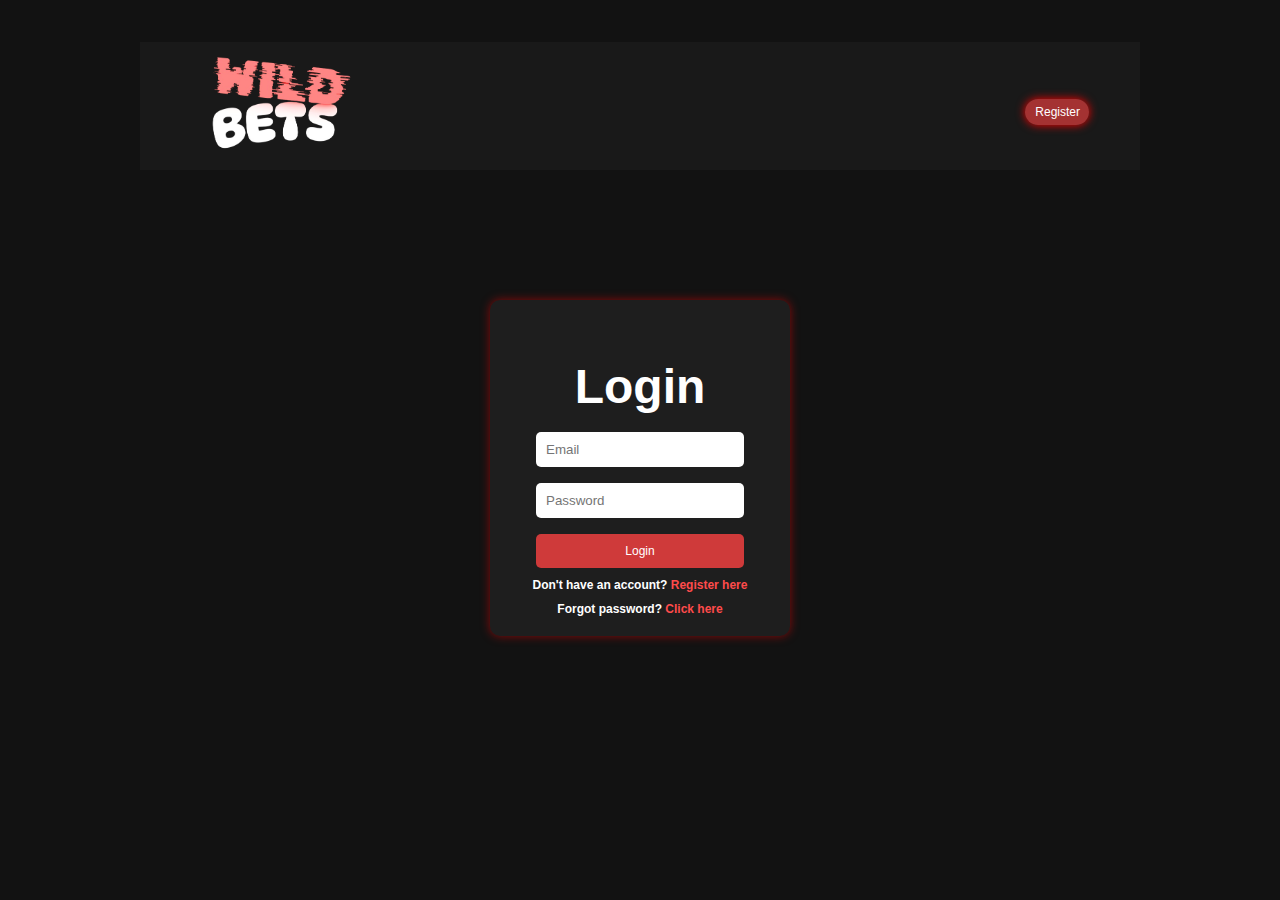
==== login.html @ a99faf58 "Add files via upload" ====
<!DOCTYPE html>
<html lang="en">
<head>
    <meta charset="UTF-8">
    <meta name="viewport" content="width=device-width, initial-scale=1.0">
    <title>Casino Background</title>
    <style>
        body {
            margin: 0;
            padding: 0;
            height: 100vh;
            display: flex;
            align-items: center;
            justify-content: center;
            background: url('lava.avif') no-repeat center center/cover; /* Replace 'background.jpg' with your image */
            /* background: linear-gradient(45deg, #1a1a2e, #16213e); */ /* Uncomment for gradient */
            /* background-color: #121212; */ /* Uncomment for solid color */

        }
    </style>
</head>
<body>
    <h1 style="color: white; font-family: Arial, sans-serif;">
</html>





<!DOCTYPE html>
<html lang="en">
<head>
    <meta charset="UTF-8">
    <meta name="viewport" content="width=device-width, initial-scale=1.0">
    <title>Game Portal</title>
    <style>
        /* General Reset */
        body, h1, p {
            margin: 0;
            padding: 0;
        }
        
        * {
            box-sizing: border-box;
        }

        /* Header Style */
        .header {
            display: flex;
            justify-content: space-between;
            align-items: center;
            background-color: #22212183;
            padding: 10px 0px;
            margin-top: -22px;
            margin-bottom: 130px;
            justify-content: space-between;
            width: 1000px;
        }

        .header img {
            width: 300px;
            height: 100px;
        }

        .header button {
            background-color: #cf3a3ac4;
            color: white;
            padding: 6px 10px;
            border: none;
            border-radius: 50px;
            cursor: pointer;
            margin-left: -35px;
            margin-right: 50px;
            box-shadow: 0 0 10px rgb(255, 0, 0);
        }

        .header button:hover {
            background-color: #ffffffd2;
            color: black;
        }

        /* Default light theme */
        body {
            background-color: rgba(10, 10, 10, 0.445);
            color: black;
            font-family: Arial, sans-serif;
            transition: background-color 0.3s, color 0.3s;
        }

        /* Dark theme */
        body.dark-theme {
            background-color: #121212;
            color: white;
        }

        .theme-toggle {
            padding: 4px 6px;
            background-color: #140e0ecb;
            color: white;
            border: none;
            cursor: pointer;
            font-size: 12px;
            transition: background-color 0.3s;
        }

        .theme-toggle:hover {
            background-color: #ce3737c7;
        }
    </style>
</head>
<body>

    <!-- Header Section -->
<div class="header">
    <!-- Home Button: Logo as an Anchor Link -->
    <a href="index.html">
        <img src="LOGO.png" alt="Home Button">
    </a>
    
    <div>
  
        <button onclick="window.location.href='register.html'">Register</button>
    </div>
</div>


</body>
</html>















<!DOCTYPE html>
<html lang="en">
<head>
    <meta charset="UTF-8">
    <meta name="viewport" content="width=device-width, initial-scale=1.0">
    <title>Login Page</title>
    <style>
        body {
            font-family: Arial, sans-serif;
            background-color: #121212;
            color: white;
            display: flex;
            justify-content: center;
            align-items: center;
            height: 100vh;
            margin: 0;
        }

        .container {
            background-color: #1e1e1e;
            padding: 20px;
            border-radius: 10px;
            margin-top: 0px;
            margin-bottom: 200px;
            margin-left: 350px;
            margin-right: 0px;
            box-shadow: 0 0 10px rgba(255, 0, 0, 0.5);
            text-align: center;
            width: 300px;
        }

        h2 {
            margin-bottom: 10px;
        }

        input {
            width: 80%;
            padding: 10px;
            margin: 8px 0;
            border: none;
            border-radius: 5px;
        }

        button {
            width: 80%;
            padding: 10px;
            background-color: #cf3a3a;
            color: white;
            border: none;
            border-radius: 5px;
            cursor: pointer;
            font-size: 12px;
        }

        button:hover {
            background-color: #ff4b4b;
        }

        .register-link {
            margin-top: 10px;
            font-size: 12px;
        }

        .register-link a {
            color: #ff4b4b;
            text-decoration: none;
            font-weight: bold;
        }

        .register-link a:hover {
            text-decoration: underline;
        }
    </style>
</head>
<body>

    <div class="container">
        <h2>Login</h2>
        <form action="dashboard.html" method="POST">
            <input type="email" name="email" placeholder="Email" required>
            <input type="password" name="password" placeholder="Password" required>
            <button type="submit">Login</button>
        </form>
        <p class="register-link">Don't have an account? <a href="register.html">Register here</a></p>
        <p class="register-link">Forgot password? <a href="register.html">Click here</a></p>
    </div>

</body>
</html>
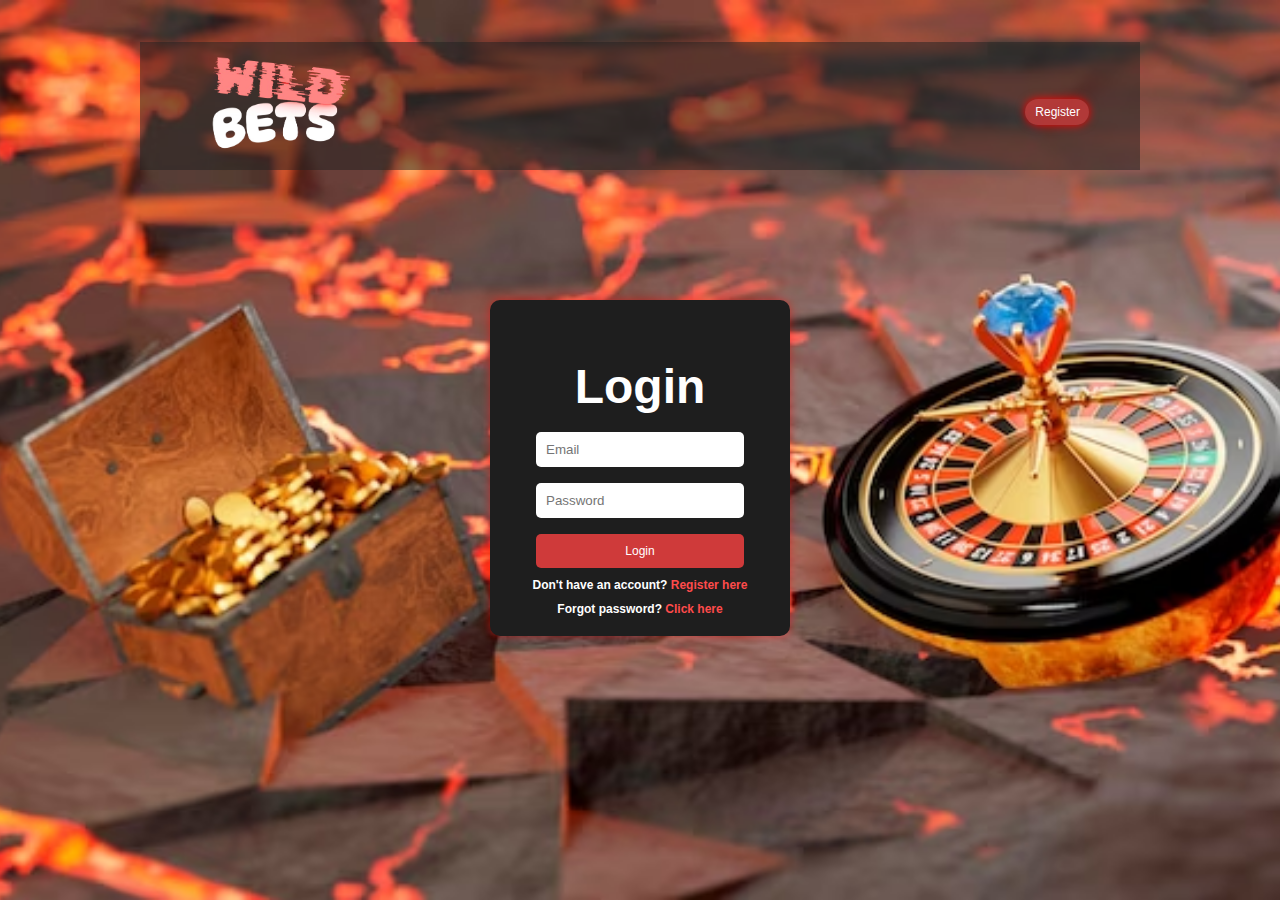
==== commit fb879096: "Update login.html" ====
--- a/login.html
+++ b/login.html
@@ -2,8 +2,9 @@
 <html lang="en">
 <head>
     <meta charset="UTF-8">
+    <link rel="shortcut icon" type"x-icon" href="loot.png"
     <meta name="viewport" content="width=device-width, initial-scale=1.0">
-    <title>Casino Background</title>
+    <title>WildBets</title>
     <style>
         body {
             margin: 0;
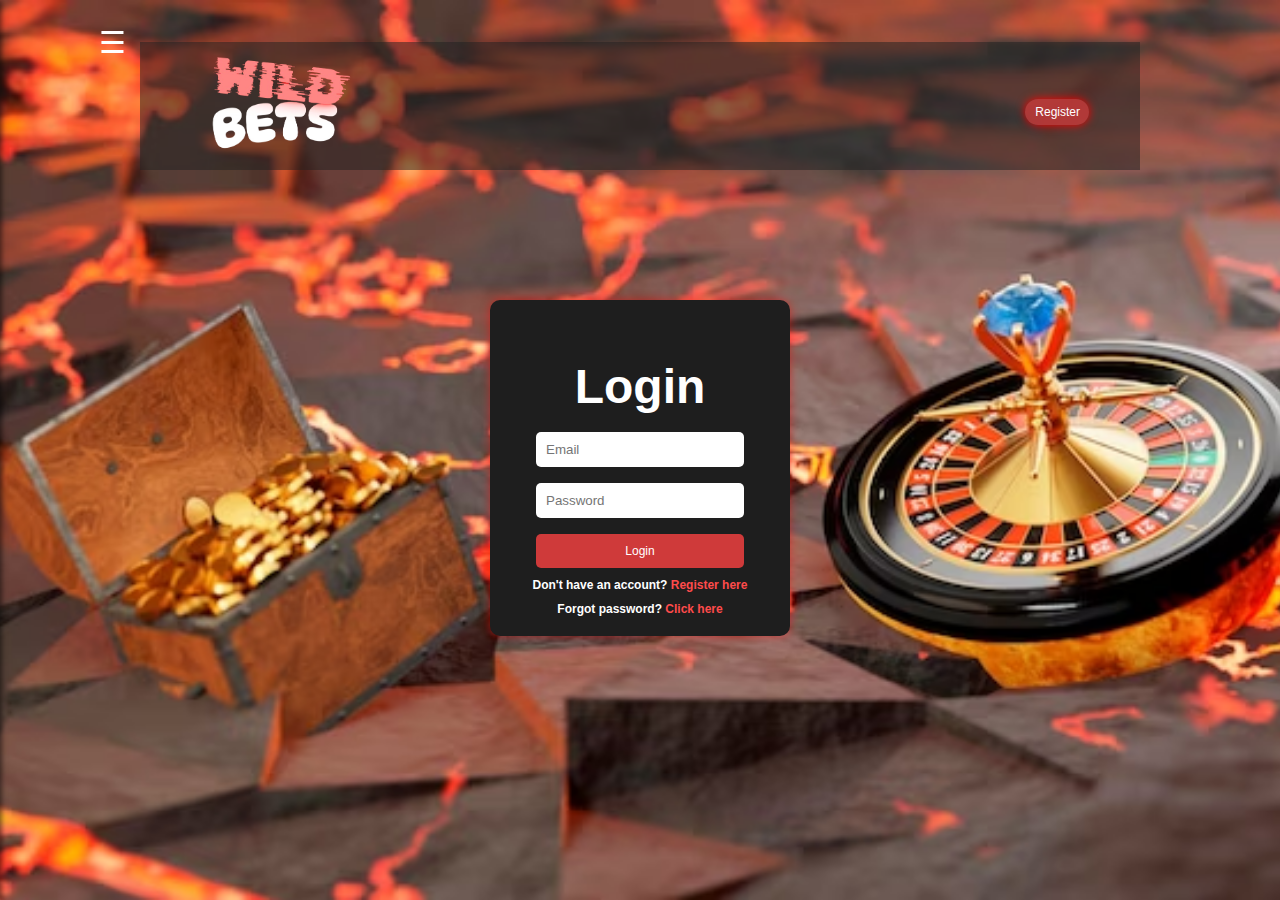
==== commit efffdf8e: "Add files via upload" ====
--- a/login.html
+++ b/login.html
@@ -226,8 +226,43 @@
             <button type="submit">Login</button>
         </form>
         <p class="register-link">Don't have an account? <a href="register.html">Register here</a></p>
-        <p class="register-link">Forgot password? <a href="register.html">Click here</a></p>
+        <p class="register-link">Forgot password? <a href="pwrecover.html">Click here</a></p>
     </div>
 
 </body>
 </html>
+
+
+
+
+<!DOCTYPE html>
+<html lang="en">
+<head>
+    <meta charset="UTF-8">
+    <meta name="viewport" content="width=device-width, initial-scale=1.0">
+    <title>Side Panel</title>
+    <link rel="stylesheet" href="styles2.css"> <!-- Link CSS -->
+</head>
+<body>
+
+    <!-- Button to open the side panel -->
+    <button id="open-btn">☰</button>
+
+    <!-- Side Panel -->
+    <div id="side-panel">
+        <button id="close-btn">&times;</button>
+        <h2></h2>
+        <a href="#">Home</a>
+        <a href="#">Cashier</a>
+        <a href="#">Deposit</a>
+        <a href="#">Withdraw</a>
+        <a href="#">Dashboard</a>
+        <a href="#">Games</a>
+        <a href="#">Settings</a>
+        <a href="#">Support</a>
+    </div>
+
+    <script src="script.js"></script> <!-- Link JavaScript -->
+</body>
+</html>
+
--- a/styles2.css
+++ b/styles2.css
@@ -0,0 +1,80 @@
+/* Basic reset */
+body {
+    font-family: Arial, sans-serif;
+    margin: 0;
+    padding: 0;
+}
+
+/* Button to open panel */
+#open-btn {
+    position: fixed;
+    top: 15px;
+    left: -400px;
+    background: rgba(245, 245, 247, 0);
+    color: rgb(255, 255, 255);
+    border: none;
+    padding: 10px 15px;
+    font-size: 30px;
+    cursor: pointer;
+    border-radius: 5px;
+}
+
+/* Side Panel (Initially Hidden) */
+#side-panel {
+    position: fixed;
+    top: 0;
+    left: -250px; /* Start hidden off-screen */
+    width: 250px;
+    height: 100%;
+    background: rgba(20, 20, 20, 0.671);
+    color: rgb(255, 255, 255);
+    padding-top: 60px;
+    transition: 0.3s;
+    box-shadow: 2px 0px 5px rgba(0, 0, 0, 0.5);
+}
+
+/* Close button */
+#close-btn {
+    position: absolute;
+    top: 10px;
+    left: 100px;
+    right: -100px;
+    background: none;
+    border: none;
+    font-size: 30px;
+    color: rgb(255, 255, 255);
+    cursor: pointer;
+}
+
+/* Side Panel Links */
+#side-panel a {
+    display: block;
+    color: rgba(255, 255, 255, 0.753);
+    text-decoration: none;
+    padding: 30px;
+    font-size: 12px;
+    transition: 0.3s;
+}
+
+#side-panel a:hover {
+    background: rgba(0, 0, 0, 0.774);
+}
+
+/* Open panel effect */
+#side-panel.open {
+    left: 0;
+}
+
+
+
+
+
+
+
+
+
+
+
+
+
+
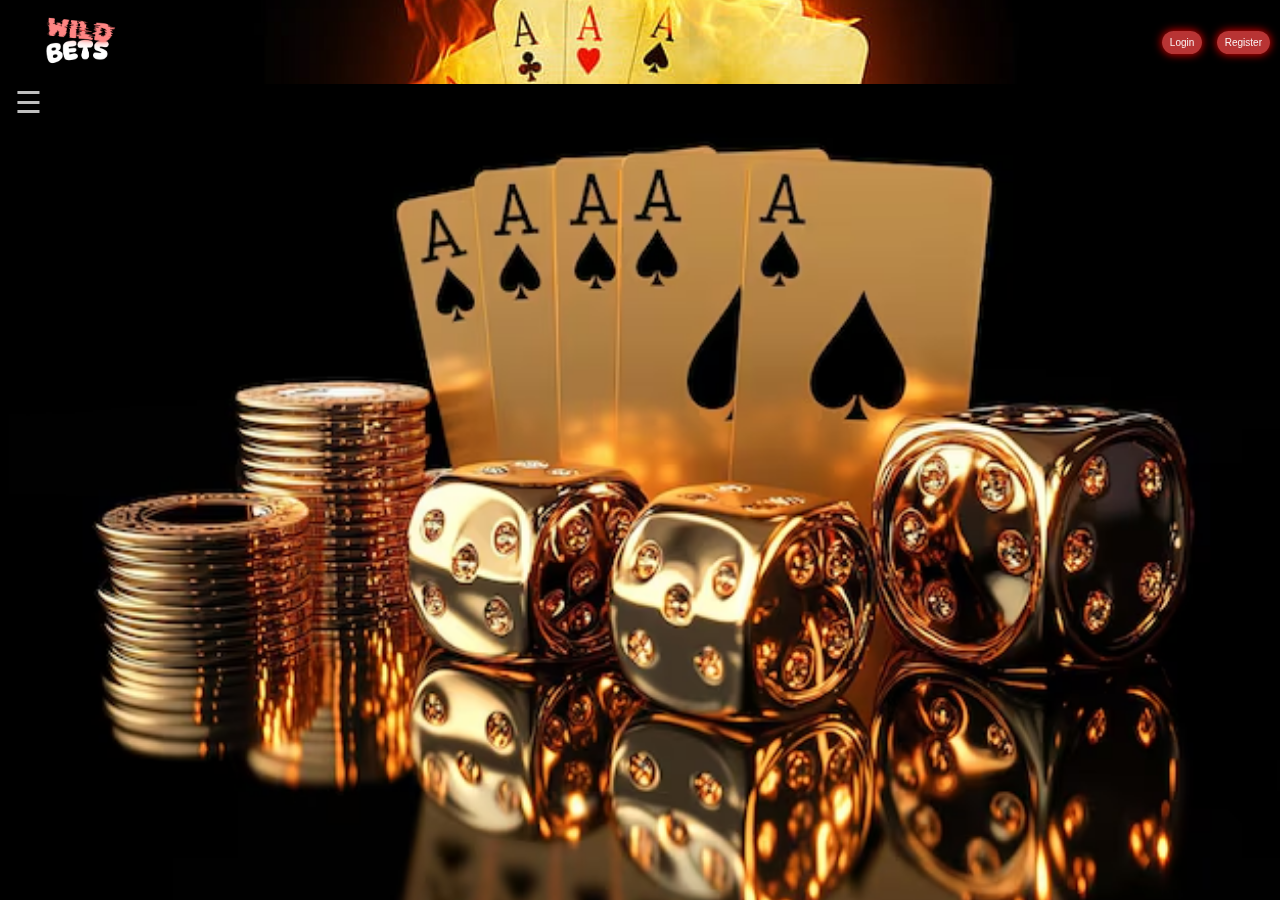
==== commit 9a942cab: "Add files via upload" ====
--- a/login.html
+++ b/login.html
@@ -1,28 +1,27 @@
 <!DOCTYPE html>
 <html lang="en">
+
+
 <head>
     <meta charset="UTF-8">
-    <link rel="shortcut icon" type"x-icon" href="loot.png"
+    <link rel="shortcut icon" type"x-icon" href="./Images/loot.png"
     <meta name="viewport" content="width=device-width, initial-scale=1.0">
     <title>WildBets</title>
-    <style>
-        body {
-            margin: 0;
-            padding: 0;
-            height: 100vh;
-            display: flex;
-            align-items: center;
-            justify-content: center;
-            background: url('lava.avif') no-repeat center center/cover; /* Replace 'background.jpg' with your image */
-            /* background: linear-gradient(45deg, #1a1a2e, #16213e); */ /* Uncomment for gradient */
-            /* background-color: #121212; */ /* Uncomment for solid color */
 
-        }
-    </style>
+    <!-- adding custom css style -->
+    <link rel="stylesheet" href="style.css">
+
 </head>
 <body>
-    <h1 style="color: white; font-family: Arial, sans-serif;">
+
+    <section class="hero">
+
+    </section>
+</body>
+
 </html>
+
+
 
 
 
@@ -34,104 +33,25 @@
     <meta charset="UTF-8">
     <meta name="viewport" content="width=device-width, initial-scale=1.0">
     <title>Game Portal</title>
-    <style>
-        /* General Reset */
-        body, h1, p {
-            margin: 0;
-            padding: 0;
-        }
-        
-        * {
-            box-sizing: border-box;
-        }
-
-        /* Header Style */
-        .header {
-            display: flex;
-            justify-content: space-between;
-            align-items: center;
-            background-color: #22212183;
-            padding: 10px 0px;
-            margin-top: -22px;
-            margin-bottom: 130px;
-            justify-content: space-between;
-            width: 1000px;
-        }
-
-        .header img {
-            width: 300px;
-            height: 100px;
-        }
-
-        .header button {
-            background-color: #cf3a3ac4;
-            color: white;
-            padding: 6px 10px;
-            border: none;
-            border-radius: 50px;
-            cursor: pointer;
-            margin-left: -35px;
-            margin-right: 50px;
-            box-shadow: 0 0 10px rgb(255, 0, 0);
-        }
-
-        .header button:hover {
-            background-color: #ffffffd2;
-            color: black;
-        }
-
-        /* Default light theme */
-        body {
-            background-color: rgba(10, 10, 10, 0.445);
-            color: black;
-            font-family: Arial, sans-serif;
-            transition: background-color 0.3s, color 0.3s;
-        }
-
-        /* Dark theme */
-        body.dark-theme {
-            background-color: #121212;
-            color: white;
-        }
-
-        .theme-toggle {
-            padding: 4px 6px;
-            background-color: #140e0ecb;
-            color: white;
-            border: none;
-            cursor: pointer;
-            font-size: 12px;
-            transition: background-color 0.3s;
-        }
-
-        .theme-toggle:hover {
-            background-color: #ce3737c7;
-        }
-    </style>
+    <link rel="stylesheet" href="styles.css">
 </head>
 <body>
 
     <!-- Header Section -->
-<div class="header">
-    <!-- Home Button: Logo as an Anchor Link -->
-    <a href="index.html">
-        <img src="LOGO.png" alt="Home Button">
-    </a>
-    
-    <div>
-  
-        <button onclick="window.location.href='register.html'">Register</button>
-    </div>
-</div>
-
+    <header class="header">
+        <!-- Home Button: Logo as an Anchor Link -->
+        <a href="index.html" class="logo">
+            <img src="./Images/LOGO.png" alt="Home Button">
+        </a>
+        
+        <nav class="nav-buttons">
+            <button onclick="window.location.href='login.html'">Login</button>
+            <button onclick="window.location.href='register.html'">Register</button>
+        </nav>
+    </header>
 
 </body>
 </html>
-
-
-
-
-
 
 
 
@@ -147,101 +67,8 @@
 <head>
     <meta charset="UTF-8">
     <meta name="viewport" content="width=device-width, initial-scale=1.0">
-    <title>Login Page</title>
-    <style>
-        body {
-            font-family: Arial, sans-serif;
-            background-color: #121212;
-            color: white;
-            display: flex;
-            justify-content: center;
-            align-items: center;
-            height: 100vh;
-            margin: 0;
-        }
-
-        .container {
-            background-color: #1e1e1e;
-            padding: 20px;
-            border-radius: 10px;
-            margin-top: 0px;
-            margin-bottom: 200px;
-            margin-left: 350px;
-            margin-right: 0px;
-            box-shadow: 0 0 10px rgba(255, 0, 0, 0.5);
-            text-align: center;
-            width: 300px;
-        }
-
-        h2 {
-            margin-bottom: 10px;
-        }
-
-        input {
-            width: 80%;
-            padding: 10px;
-            margin: 8px 0;
-            border: none;
-            border-radius: 5px;
-        }
-
-        button {
-            width: 80%;
-            padding: 10px;
-            background-color: #cf3a3a;
-            color: white;
-            border: none;
-            border-radius: 5px;
-            cursor: pointer;
-            font-size: 12px;
-        }
-
-        button:hover {
-            background-color: #ff4b4b;
-        }
-
-        .register-link {
-            margin-top: 10px;
-            font-size: 12px;
-        }
-
-        .register-link a {
-            color: #ff4b4b;
-            text-decoration: none;
-            font-weight: bold;
-        }
-
-        .register-link a:hover {
-            text-decoration: underline;
-        }
-    </style>
-</head>
-<body>
-
-    <div class="container">
-        <h2>Login</h2>
-        <form action="dashboard.html" method="POST">
-            <input type="email" name="email" placeholder="Email" required>
-            <input type="password" name="password" placeholder="Password" required>
-            <button type="submit">Login</button>
-        </form>
-        <p class="register-link">Don't have an account? <a href="register.html">Register here</a></p>
-        <p class="register-link">Forgot password? <a href="pwrecover.html">Click here</a></p>
-    </div>
-
-</body>
-</html>
-
-
-
-
-<!DOCTYPE html>
-<html lang="en">
-<head>
-    <meta charset="UTF-8">
-    <meta name="viewport" content="width=device-width, initial-scale=1.0">
-    <title>Side Panel</title>
-    <link rel="stylesheet" href="styles2.css"> <!-- Link CSS -->
+    <title></title>
+    <link rel="stylesheet" href="burger.css"> <!-- Link CSS -->
 </head>
 <body>
 
@@ -262,7 +89,16 @@
         <a href="#">Support</a>
     </div>
 
-    <script src="script.js"></script> <!-- Link JavaScript -->
+    <script src="burger.js"></script> <!-- Link JavaScript -->
 </body>
 </html>
 
+
+
+
+
+
+
+
+
+
--- a/style.css
+++ b/style.css
@@ -0,0 +1,246 @@
+body {
+    margin: 0;
+    font-family: system-ui;
+}
+
+.hero {
+    width: 100%;    
+    height: 100vh;
+
+    background-color: rgba(63, 2, 2, 0.80);
+    background-image: url(./Images/poker\ chip.avif);
+    background-repeat: no-repeat;
+    background-position: center;    
+    background-size: cover; 
+
+}
+
+.hero h2 {
+    color: rgb(8, 8, 8);
+
+    padding: 100px 0 0 100px;
+    font-family: sans-serif;
+    font-size: 40px;
+}
+
+ 
+
+
+
+
+
+
+
+
+/* General Reset */
+body, h1, p {
+    margin: 0;
+    padding: 0;
+}
+
+* {
+    box-sizing: border-box;
+}
+
+/* Header Style */
+.header {
+    position: fixed;
+    top: 0;
+    left: 0;
+    margin-top: 0px;
+    width: 100%;
+    display: flex;
+    justify-content: space-between;
+    align-items: center;
+    background-image: url('./Images/firecards.jpg'); /* Add your image URL here */
+    background-size: cover; /* Ensures the image covers the header */
+    background-position: center; /* Centers the image in the header */
+    background-color: rgba(34, 34, 34, 0.411); /* Semi-transparent dark background to enhance readability */
+    padding: 15px 10px;
+    z-index: 1000;
+}
+
+body {
+    padding-top: 60px; /* Adjust to match header height */
+    background-color: rgba(10, 10, 10, 0.5);
+    color: black;
+    font-family: Arial, sans-serif;
+    transition: background-color 0.3s, color 0.3s;
+}
+
+.logo img {
+    width: 150px;
+    height: 50px;
+}
+
+.nav-buttons button {
+    background-color: #cf3a3ae3;
+    color: rgba(255, 255, 255, 0.938);
+    padding: 6px 8px;
+    border: none;
+    border-radius: 15px;
+    cursor: pointer;
+    margin-left: 10px;
+    font-size: 10px;
+    transition: background-color 0.3s ease, box-shadow 0.3s ease;
+    box-shadow: 0 0 10px rgb(255, 0, 0);
+}
+
+.nav-buttons button:hover {
+    background-color: #fff;
+    color: #cf3a3a;
+
+
+}
+
+
+
+
+
+
+
+
+
+
+/* General Styles */
+body {
+    font-family: Arial, sans-serif;
+    margin: 0;
+    padding: 0;
+    background-color: rgb(63, 4, 4);
+    color: white;
+}
+
+/* Carousel Section at the top of the page */
+.carousel-container {
+    display: flex;
+    justify-content: center;
+    align-items: center;
+    height: 420px; /* Default height of the carousel */
+    min-height: 420px; /* Prevents shrinking on smaller devices */
+    position: absolute; /* Sticks it at the top */
+    top: 0;
+    left: 0;
+    width: 100%;
+    z-index: 10; /* Ensures it stays at the top */
+}
+
+/* Carousel Styles */
+.carousel {
+    position: relative;
+    width: 60%; /* Adjust the width of the carousel */
+    max-width: 900px;
+    
+    overflow: hidden;
+}
+
+/* Image Container */
+.image-container {
+    display: flex;
+    transition: transform 1s ease-in-out;
+}
+
+/* Carousel Images */
+.carousel-image {
+    width: 100%;
+    height: 100%; /* Ensures the images fit within the container */
+    object-fit: cover;
+}
+
+/* Arrow Styles */
+.arrow-left, .arrow-right {
+    position: absolute;
+    top: 50%; /* Center the arrows vertically */
+    transform: translateY(-50%);
+    background-color: rgba(0, 0, 0, 0); /* Make arrows visible */
+    color: rgba(255, 255, 255, 0);
+    border: none;
+    font-size: 100px;
+    padding: 40px;
+    cursor: pointer;
+    border-radius: 50%;
+    z-index: 1;
+}
+
+.arrow-left {
+    left: 10px;
+}
+
+.arrow-right {
+    right: 10px;
+}
+
+/* Prevent images from getting too large */
+.carousel-image {
+    flex-shrink: 0;
+}
+
+/* Media Queries for Smaller Devices */
+
+/* For tablets and smaller screens (max-width: 768px) */
+@media (max-width: 768px) {
+    .carousel-container {
+        height: 400px; /* Adjust the height of the carousel for tablets */
+        min-height: 300px;
+    }
+
+    .carousel {
+        width: 55%; /* Adjust the width for smaller screens */
+    }
+
+    .arrow-left, .arrow-right {
+        font-size: 60px; /* Smaller arrows on smaller devices */
+        padding: 30px; /* Smaller arrow padding */
+    }
+}
+
+/* For small mobile devices (max-width: 480px) */
+@media (max-width: 480px) {
+    .carousel-container {
+        height: 300px; /* Adjust the height for small mobile devices */
+        min-height: 300px;
+    }
+
+    .carousel {
+        width: 55%; /* Even smaller width for smaller screens */
+    }
+
+    .arrow-left, .arrow-right {
+        font-size: 50px; /* Even smaller arrows for small screens */
+        padding: 25px; /* Further reduce padding */
+    }
+}
+
+/* For iPad Pro (11-inch and 12.9-inch) and similar devices (1024px to 1366px) */
+@media (min-width: 1024px) and (max-width: 1366px) {
+    .carousel-container {
+        height: 450px; /* Slightly larger height for iPad Pro */
+        min-height: 420px;
+    }
+
+    .carousel {
+        width: 55%; /* Adjust carousel width to fit larger tablets */
+    }
+
+    .arrow-left, .arrow-right {
+        font-size: 80px; /* Larger arrows for iPad Pro */
+        padding: 35px; /* Adjust padding for better usability */
+    }
+}
+
+/* For Nest Hub Max and similar devices (1024px to 1366px) */
+@media (min-width: 1024px) and (max-width: 1366px) {
+    .carousel-container {
+        height: 520px; /* Larger height for Nest Hub Max and similar devices */
+        min-height: 450px;
+    }
+
+    .carousel {
+        width: 60%; /* Adjust carousel width for larger screens */
+    }
+
+    .arrow-left, .arrow-right {
+        font-size: 90px; /* Larger arrows */
+        padding: 40px; /* Adjust padding */
+    }
+}
--- a/burger.css
+++ b/burger.css
@@ -0,0 +1,135 @@
+/* Basic reset */
+body {
+    font-family: Arial, sans-serif;
+    margin: 0;
+    padding: 0;
+}
+
+/* Button to open panel */
+#open-btn {
+    position: fixed;
+    top: 75px;
+    left: 0px;
+    z-index: 1100; /* Higher than carousel and panel to ensure it's clickable */
+    background: rgba(245, 245, 247, 0);
+    color: rgba(255, 255, 255, 0.75);
+    border: none;
+    padding: 10px 15px;
+    font-size: 30px;
+    cursor: pointer;
+    border-radius: 5px;
+}
+
+/* Hide the burger button when the side panel is open */
+body.side-panel-open #open-btn {
+    display: none;
+}
+
+/* Side Panel (Initially Hidden) */
+#side-panel {
+    position: fixed;
+    top: 90px;
+    left: -120px; /* Start off-screen */
+    width: 120px;
+    height: 76%; /* Default height for larger screens */
+    background: rgba(20, 20, 20, 0.671);
+    color: rgb(255, 255, 255);
+    padding-top: 10px;
+    transition: left 0.3s ease;
+    box-shadow: 2px 0px 5px rgba(0, 0, 0, 0.5);
+    z-index: 1200; /* Higher than other elements */
+}
+
+/* Close button */
+#close-btn {
+    position: absolute;
+    top: 0px;
+    right: 0px;
+    background: none;
+    border: none;
+    font-size: 25px;
+    color: rgba(255, 255, 255, 0.75);
+    cursor: pointer;
+    z-index: 1300; /* Higher than side panel */
+}
+
+/* Side Panel Links */
+#side-panel a {
+    display: block;
+    color: rgba(255, 255, 255, 0.75);
+    text-decoration: none;
+    margin-bottom: 10px;
+    padding: 25px;
+    font-size: 12px;
+    transition: 0.3s;
+    z-index: 1300; /* Ensure links are clickable */
+}
+
+#side-panel a:hover {
+    background: rgba(0, 0, 0, 0.507);
+}
+
+/* Open panel effect */
+#side-panel.open {
+    left: 0;  /* When the panel is opened, slide it to the left */
+}
+
+/* Media Queries for Smaller Devices */
+
+/* For tablets and smaller screens (max-width: 768px) */
+@media (max-width: 768px) {
+    #side-panel {
+        width: 90px; /* Slightly wider panel on tablets */
+        height: 65vh; /* Panel takes up full height */
+        padding-top: 5px; /* Reduce top padding for a better fit */
+    }
+
+    #open-btn {
+        font-size: 28px; /* Smaller burger button */
+        top: 80px; /* Keep button at a consistent top position */
+    }
+
+    #close-btn {
+        font-size: 20px; /* Smaller close button on mobile */
+    }
+
+    #side-panel a {
+        padding: 15px; /* Adjust link padding to make them more compact */
+        font-size: 11px; /* Reduce font size to avoid overflow */
+    }
+}
+
+
+
+/* For small mobile devices (max-width: 480px) */
+@media (max-width: 480px) {
+    #side-panel {
+        width: 70px; /* Even narrower panel for small screens */
+        height: 55vh; /* Full height */
+        padding-top: 5px; /* Keep consistent padding */
+    }
+
+    #open-btn {
+        font-size: 24px; /* Smaller burger button */
+        top: 75px; /* Adjust button position for smaller screens */
+    }
+
+    #side-panel a {
+        padding: 10px; /* Adjust link padding further */
+        font-size: 10px; /* Smaller font size for small devices */
+    }
+
+    #close-btn {
+        font-size: 18px; /* Make the close button even smaller */
+    }
+    
+}
+
+
+
+
+
+
+
+
+
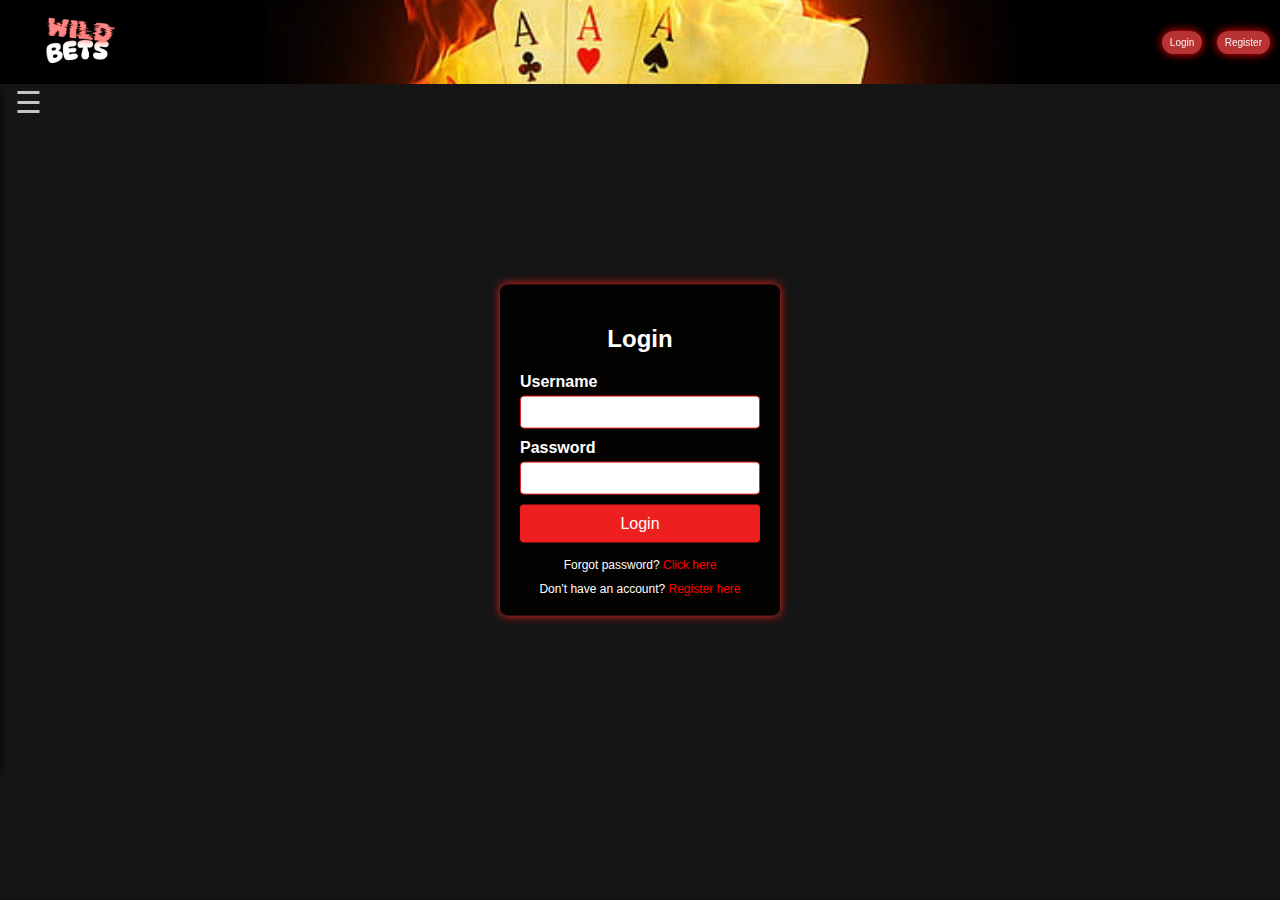
==== commit 7c46fc48: "Add files via upload" ====
--- a/login.html
+++ b/login.html
@@ -33,7 +33,7 @@
     <meta charset="UTF-8">
     <meta name="viewport" content="width=device-width, initial-scale=1.0">
     <title>Game Portal</title>
-    <link rel="stylesheet" href="styles.css">
+    <link rel="stylesheet" href="style.css">
 </head>
 <body>
 
@@ -79,14 +79,14 @@
     <div id="side-panel">
         <button id="close-btn">&times;</button>
         <h2></h2>
-        <a href="#">Home</a>
-        <a href="#">Cashier</a>
-        <a href="#">Deposit</a>
-        <a href="#">Withdraw</a>
-        <a href="#">Dashboard</a>
-        <a href="#">Games</a>
-        <a href="#">Settings</a>
-        <a href="#">Support</a>
+        <a href="index.html">Home</a>
+        <a href="games.html">Games</a>
+        <a href="dashboard.html">Dashboard</a>
+        <a href="cashier.html">Cashier</a>
+        <a href="cashier.html">Deposit</a>
+        <a href="cashier.html">Withdraw</a>
+        <a href="settings.html">Settings</a>
+        <a href="support.html">Support</a>
     </div>
 
     <script src="burger.js"></script> <!-- Link JavaScript -->
@@ -102,3 +102,30 @@
 
 
 
+<!DOCTYPE html>
+<html lang="en">
+<head>
+    <meta charset="UTF-8">
+    <meta name="viewport" content="width=device-width, initial-scale=1.0">
+    <title>Login Panel</title>
+    <link rel="stylesheet" href="loginpanel.css"> <!-- Link to external CSS file -->
+</head>
+<body>
+    <div class="login-container">
+        <h2>Login</h2>
+        <form action="login.php" method="POST">
+            <div class="input-group">
+                <label for="username">Username</label>
+                <input type="text" id="username" name="username" required>
+            </div>
+            <div class="input-group">
+                <label for="password">Password</label>
+                <input type="password" id="password" name="password" required>
+            </div>
+            <button type="submit" class="login-btn">Login</button>
+        </form>
+        <p class="forgot-password">Forgot password? <a href="pwrecovery.html">Click here</a></p>
+        <p class="register-link">Don't have an account? <a href="register.html">Register here</a></p>
+    </div>
+</body>
+</html>
--- a/style.css
+++ b/style.css
@@ -3,17 +3,30 @@
     font-family: system-ui;
 }
 
+/* Ensure the entire body has a consistent background color */
+html, body {
+    margin: 0;
+    padding: 0;
+    height: 100%; /* Full height */
+    background-color: rgb(22, 21, 21); /* Set the game color */
+    background-image: url(./Images/lava.png); /* Optional background image */
+    background-repeat: no-repeat;
+}
+
+/* Hero Section */
 .hero {
     width: 100%;    
-    height: 100vh;
-
-    background-color: rgba(63, 2, 2, 0.80);
-    background-image: url(./Images/poker\ chip.avif);
+    height: 100vh; /* Ensure full viewport height */
+    background-color: rgb(22, 21, 21); /* Semi-transparent background color */
+    background-image: url(./Imags/poker\ chip.avif); /* Optional background image */
     background-repeat: no-repeat;
-    background-position: center;    
-    background-size: cover; 
-
-}
+    background-position: center;
+    background-size: cover;
+    background-attachment: fixed; /* Prevent the background from scrolling */
+}
+
+
+
 
 .hero h2 {
     color: rgb(8, 8, 8);
@@ -244,3 +257,79 @@
         padding: 40px; /* Adjust padding */
     }
 }
+
+
+
+
+
+
+
+
+
+
+
+
+
+/* General Styles */
+body {
+    font-family: Arial, sans-serif;
+    margin: 0;
+    padding: 0;
+    background: url('your-background-image.jpg') no-repeat center center fixed;  /* Keep your background image */
+    background-size: cover;
+    height: 100vh;  /* Ensure full viewport height */
+    display: block;  /* Switch from flexbox to block for more control */
+}
+
+/* Game Grid Container */
+.game-grid-container {
+    text-align: center;
+    max-width: 1200px;  /* Limit max width of the grid */
+    width: 90%;         /* Set width to 90% of the viewport */
+    padding: 20px;
+    box-sizing: border-box;  /* Ensures padding does not affect width */
+    background: none;  /* Remove any background */
+    position: absolute;  /* Use absolute positioning */
+    top: 350px;  /* Adjust this value to move the section up */
+    left: 50%; /* Horizontally center the section */
+    transform: translateX(-50%); /* Correct centering */
+}
+
+/* Game Grid */
+.game-grid {
+    display: grid;
+    grid-template-columns: repeat(3, 1fr); /* 3 columns */
+    grid-template-rows: repeat(4, 1fr);    /* 4 rows */
+    gap: 20px;
+    padding: 20px;
+}
+
+/* Game Item */
+.game-item {
+    display: flex;
+    justify-content: center;
+    align-items: center;
+}
+
+/* Game Images */
+.game-item img {
+    width: 100%;
+    height: auto;
+    max-width: 200px;  /* Adjust image size to fit perfectly */
+    border-radius: 8px;
+    box-shadow: 0 4px 8px rgba(0, 0, 0, 0.2);
+    transition: transform 0.3s ease, box-shadow 0.3s ease;
+}
+
+/* Hover Effect on Images */
+.game-item img:hover {
+    transform: scale(1.05);
+    box-shadow: 0 6px 12px rgba(0, 0, 0, 0.3);
+}
+
+/* Title Styles */
+h1 {
+    font-size: 36px;
+    color: #fff;  /* White title color for better contrast */
+    margin-bottom: 20px;
+}
--- a/style.css
+++ b/style.css
@@ -3,17 +3,30 @@
     font-family: system-ui;
 }
 
+/* Ensure the entire body has a consistent background color */
+html, body {
+    margin: 0;
+    padding: 0;
+    height: 100%; /* Full height */
+    background-color: rgb(22, 21, 21); /* Set the game color */
+    background-image: url(./Images/lava.png); /* Optional background image */
+    background-repeat: no-repeat;
+}
+
+/* Hero Section */
 .hero {
     width: 100%;    
-    height: 100vh;
-
-    background-color: rgba(63, 2, 2, 0.80);
-    background-image: url(./Images/poker\ chip.avif);
+    height: 100vh; /* Ensure full viewport height */
+    background-color: rgb(22, 21, 21); /* Semi-transparent background color */
+    background-image: url(./Imags/poker\ chip.avif); /* Optional background image */
     background-repeat: no-repeat;
-    background-position: center;    
-    background-size: cover; 
-
-}
+    background-position: center;
+    background-size: cover;
+    background-attachment: fixed; /* Prevent the background from scrolling */
+}
+
+
+
 
 .hero h2 {
     color: rgb(8, 8, 8);
@@ -244,3 +257,79 @@
         padding: 40px; /* Adjust padding */
     }
 }
+
+
+
+
+
+
+
+
+
+
+
+
+
+/* General Styles */
+body {
+    font-family: Arial, sans-serif;
+    margin: 0;
+    padding: 0;
+    background: url('your-background-image.jpg') no-repeat center center fixed;  /* Keep your background image */
+    background-size: cover;
+    height: 100vh;  /* Ensure full viewport height */
+    display: block;  /* Switch from flexbox to block for more control */
+}
+
+/* Game Grid Container */
+.game-grid-container {
+    text-align: center;
+    max-width: 1200px;  /* Limit max width of the grid */
+    width: 90%;         /* Set width to 90% of the viewport */
+    padding: 20px;
+    box-sizing: border-box;  /* Ensures padding does not affect width */
+    background: none;  /* Remove any background */
+    position: absolute;  /* Use absolute positioning */
+    top: 350px;  /* Adjust this value to move the section up */
+    left: 50%; /* Horizontally center the section */
+    transform: translateX(-50%); /* Correct centering */
+}
+
+/* Game Grid */
+.game-grid {
+    display: grid;
+    grid-template-columns: repeat(3, 1fr); /* 3 columns */
+    grid-template-rows: repeat(4, 1fr);    /* 4 rows */
+    gap: 20px;
+    padding: 20px;
+}
+
+/* Game Item */
+.game-item {
+    display: flex;
+    justify-content: center;
+    align-items: center;
+}
+
+/* Game Images */
+.game-item img {
+    width: 100%;
+    height: auto;
+    max-width: 200px;  /* Adjust image size to fit perfectly */
+    border-radius: 8px;
+    box-shadow: 0 4px 8px rgba(0, 0, 0, 0.2);
+    transition: transform 0.3s ease, box-shadow 0.3s ease;
+}
+
+/* Hover Effect on Images */
+.game-item img:hover {
+    transform: scale(1.05);
+    box-shadow: 0 6px 12px rgba(0, 0, 0, 0.3);
+}
+
+/* Title Styles */
+h1 {
+    font-size: 36px;
+    color: #fff;  /* White title color for better contrast */
+    margin-bottom: 20px;
+}
--- a/loginpanel.css
+++ b/loginpanel.css
@@ -0,0 +1,157 @@
+/* General Settings */
+body {
+    font-family: Arial, sans-serif;
+    background-color: #f4f4f4;
+    display: flex;
+    justify-content: center;
+    align-items: center;
+    height: 100vh;
+    margin: 0;
+    background-size: cover;
+    background-position: center;
+}
+
+/* Login Container */
+.login-container {
+    background: rgba(3, 0, 0, 0.87);
+    padding: 20px;
+    border-radius: 8px;
+    box-shadow: 0 0 10px rgb(238, 31, 31);
+    width: 280px; /* Default width for larger screens */
+    text-align: center;
+    position: absolute;
+    top: 50%;
+    left: 50%;
+    transform: translate(-50%, -50%);
+}
+
+/* Input Group Styles */
+.input-group {
+    margin: 10px 0;
+    text-align: left;
+}
+
+.input-group label {
+    display: block;
+    font-weight: bold;
+}
+
+.input-group input {
+    width: 100%;
+    padding: 8px;
+    margin-top: 5px;
+    border: 1px solid rgb(238, 31, 31);
+    border-radius: 4px;
+}
+
+/* Button Styles */
+.login-btn {
+    width: 100%;
+    padding: 10px;
+    background: rgb(238, 31, 31);
+    color: white;
+    border: none;
+    border-radius: 4px;
+    cursor: pointer;
+    font-size: 16px;
+}
+
+.login-btn:hover {
+    background: rgba(238, 31, 31, 0.363);
+}
+
+/* Register Link */
+.register-link {
+    margin-top: 10px;
+    font-size: 12px;
+}
+
+.register-link a {
+    color: #ff0000;
+    text-decoration: none;
+}
+
+.forgot-password a {
+    color: #ff0000;
+    text-decoration: none;
+}
+
+.forgot-password {
+    margin-top: 15px;
+    font-size: 12px;
+}
+
+.forgot-password a:hover {
+    text-decoration: underline;
+}
+
+.register-link a:hover {
+    text-decoration: underline;
+}
+
+/* Responsive Design */
+@media (max-width: 600px) {
+    /* For phones with screens up to 600px wide */
+    .login-container {
+        width: 60%; /* Form takes up more width, making it smaller on mobile */
+        padding: 15px;
+    }
+
+    .input-group input {
+        padding: 10px; /* Slightly bigger input for ease of touch */
+    }
+
+    .login-btn {
+        font-size: 12px; /* Smaller font size for buttons on small devices */
+        padding: 12px;
+    }
+
+    .register-link {
+        font-size: 10px;
+    }
+
+    .register-link a {
+        font-size: 10px;
+    }
+
+    .forgot-password {
+        font-size: 10px;
+    }
+
+    .forgot-password a {
+        font-size: 10px;
+    }
+}
+
+@media (max-width: 400px) {
+    /* For phones with screens up to 400px wide */
+    .login-container {
+        width: 50%; /* Form width takes up more screen space */
+        padding: 10px;
+    }
+
+    .input-group input {
+        padding: 12px; /* Larger padding for easier touch input */
+    }
+
+    .login-btn {
+        font-size: 12px; /* Smaller font size on very small devices */
+        padding: 10px;
+    }
+
+    .register-link {
+        font-size: 10px; /* Smaller text for links */
+    }
+
+    .register-link a {
+        font-size: 10px;
+    }
+
+    .forgot-password {
+        font-size: 10px;
+    }
+
+    .forgot-password a {
+        font-size: 10px;
+    }
+}
